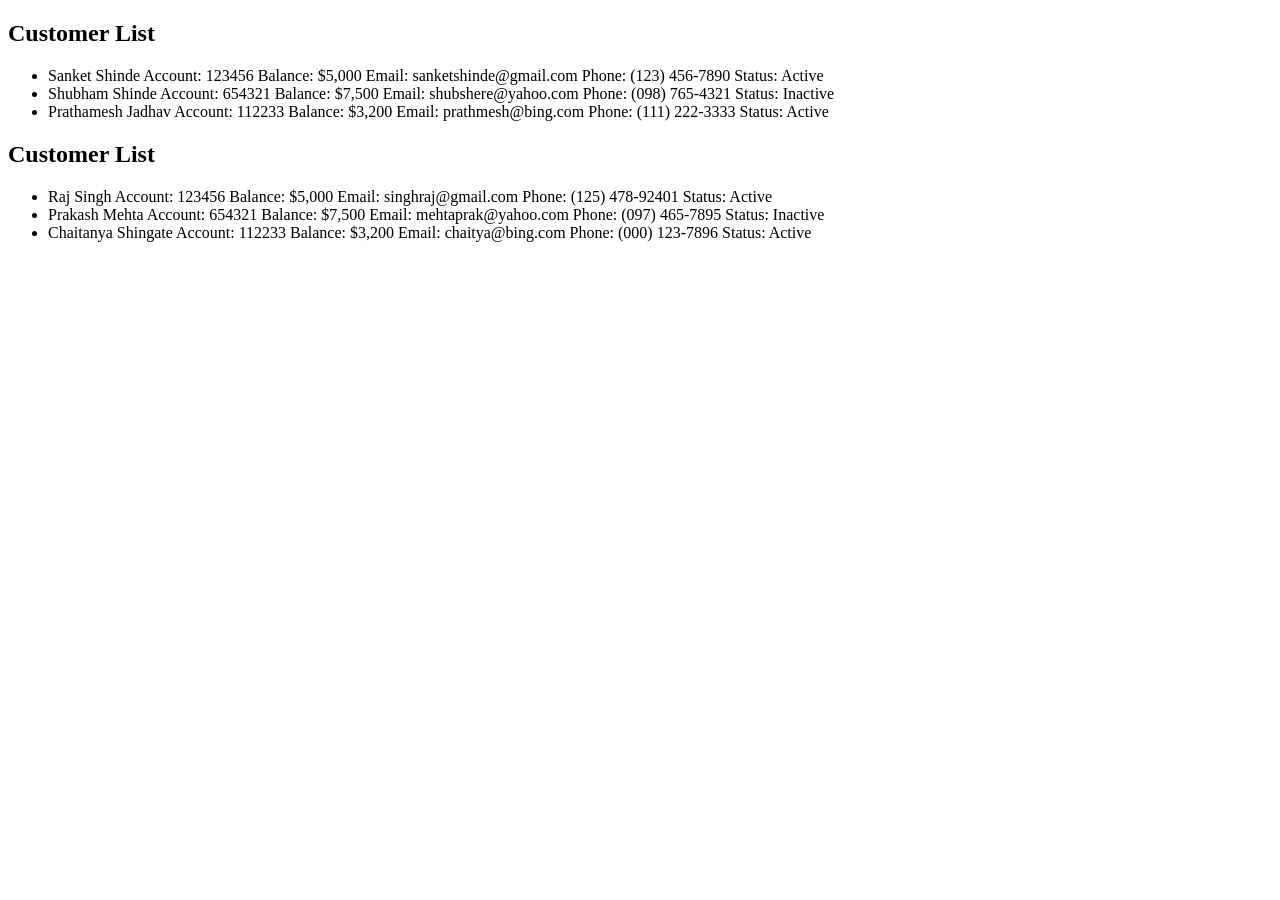
==== HTML files/indexcustomers.html @ b796a16d "initial commit" ====
<!DOCTYPE html>
<html lang="en">

<head>
    <meta charset="UTF-8">
    <meta name="viewport" content="width=device-width, initial-scale=1.0">
    <title>Customer Cards</title>
    <link rel="stylesheet" href="D:\PERSONAL_FINANCIAL_DASHBORAD_PROJECT\IEEE-Hackathon2024\CSS files\stylecustomers.css">
</head>

<body>
    
    <div class="card-container">
        <div class="customer-card">
            <h2>Customer List</h2>
            <ul class="customer-list">
                <li class="customer-item">
                    <span class="customer-name">Sanket Shinde</span>
                    <span class="customer-account">Account: 123456</span>
                    <span class="customer-balance">Balance: $5,000</span>
                    <span class="customer-email">Email: sanketshinde@gmail.com</span>
                    <span class="customer-phone">Phone: (123) 456-7890</span>
                    <span class="customer-status active">Status: Active</span>
                </li>
                <li class="customer-item">
                    <span class="customer-name">Shubham Shinde</span>
                    <span class="customer-account">Account: 654321</span>
                    <span class="customer-balance">Balance: $7,500</span>
                    <span class="customer-email">Email: shubshere@yahoo.com</span>
                    <span class="customer-phone">Phone: (098) 765-4321</span>
                    <span class="customer-status inactive">Status: Inactive</span>
                </li>
                <li class="customer-item">
                    <span class="customer-name">Prathamesh Jadhav</span>
                    <span class="customer-account">Account: 112233</span>
                    <span class="customer-balance">Balance: $3,200</span>
                    <span class="customer-email">Email: prathmesh@bing.com</span>
                    <span class="customer-phone">Phone: (111) 222-3333</span>
                    <span class="customer-status active">Status: Active</span>
                </li>
                <!-- Add more customer items as needed -->
            </ul>
        </div>
    </div>
</body>

</html>


<!DOCTYPE html>
<html lang="en">

<head>
    <meta charset="UTF-8">
    <meta name="viewport" content="width=device-width, initial-scale=1.0">
    <title>Customer Cards</title>
    <link rel="stylesheet" href="stylecustomers.css">
</head>

<body>
    <div class="card-container">
        <div class="customer-card">
            <h2>Customer List</h2>
            <ul class="customer-list">
                <li class="customer-item">
                    <span class="customer-name">Raj Singh</span>
                    <span class="customer-account">Account: 123456</span>
                    <span class="customer-balance">Balance: $5,000</span>
                    <span class="customer-email">Email: singhraj@gmail.com</span>
                    <span class="customer-phone">Phone: (125) 478-92401</span>
                    <span class="customer-status active">Status: Active</span>
                </li>
                <li class="customer-item">
                    <span class="customer-name">Prakash Mehta</span>
                    <span class="customer-account">Account: 654321</span>
                    <span class="customer-balance">Balance: $7,500</span>
                    <span class="customer-email">Email: mehtaprak@yahoo.com</span>
                    <span class="customer-phone">Phone: (097) 465-7895</span>
                    <span class="customer-status inactive">Status: Inactive</span>
                </li>
                <li class="customer-item">
                    <span class="customer-name">Chaitanya Shingate</span>
                    <span class="customer-account">Account: 112233</span>
                    <span class="customer-balance">Balance: $3,200</span>
                    <span class="customer-email">Email: chaitya@bing.com</span>
                    <span class="customer-phone">Phone: (000) 123-7896</span>
                    <span class="customer-status active">Status: Active</span>
                </li>
                <!-- Add more customer items as needed -->
            </ul>
        </div>
    </div>
</body>

</html>
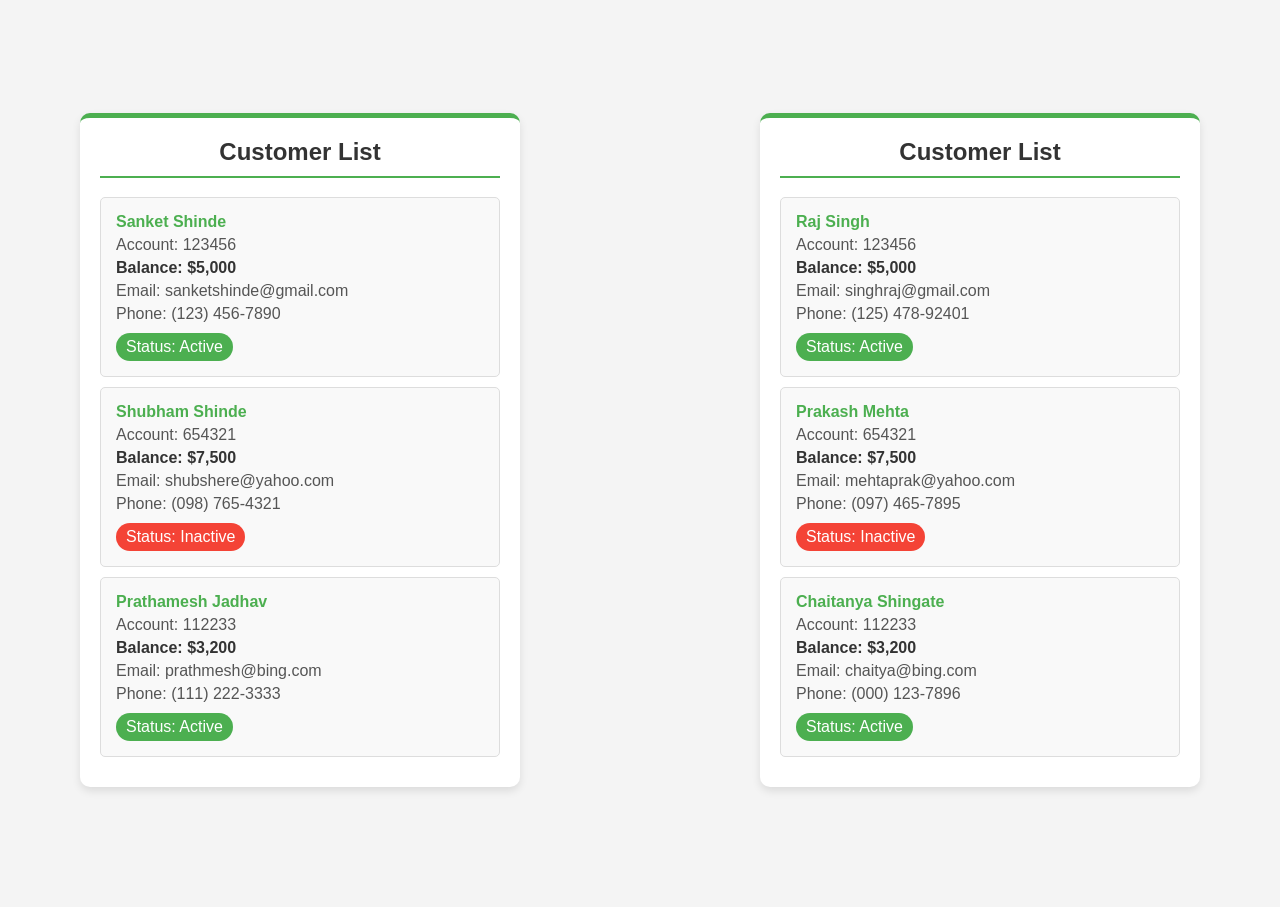
==== commit bcda4fc0: "all ok project final" ====
--- a/HTML files/indexcustomers.html
+++ b/HTML files/indexcustomers.html
@@ -5,7 +5,7 @@
     <meta charset="UTF-8">
     <meta name="viewport" content="width=device-width, initial-scale=1.0">
     <title>Customer Cards</title>
-    <link rel="stylesheet" href="D:\PERSONAL_FINANCIAL_DASHBORAD_PROJECT\IEEE-Hackathon2024\CSS files\stylecustomers.css">
+    <link rel="stylesheet" href="../CSS files/stylecustomers.css">
 </head>
 
 <body>
--- a/CSS files/stylecustomers.css
+++ b/CSS files/stylecustomers.css
@@ -0,0 +1,93 @@
+body {
+    background: url('D:\PERSONAL_FINANCIAL_DASHBORAD_PROJECT\IEEE-Hackathon2024\Images\download (11).jpeg') no-repeat center center fixed;
+    font-family: 'Arial', sans-serif;
+    background-color: #f4f4f4;
+    display: flex;
+    justify-content: center;
+    align-items: center;
+    height: 100vh;
+    margin: 0;
+}
+
+.card-container {
+    display: flex;
+    justify-content: center;
+    align-items: center;
+    padding: 120px;
+    box-shadow: #555;
+}
+
+.customer-card {
+    background-color: #fff;
+    border-radius: 10px;
+    box-shadow: 0 4px 8px rgba(0, 0, 0, 0.1);
+    padding: 20px;
+    width: 400px;
+    text-align: left;
+    border-top: 5px solid #4CAF50;
+    /* Add color border to the top */
+}
+
+.customer-card h2 {
+    margin-top: 0;
+    text-align: center;
+    color: #333;
+    border-bottom: 2px solid #4CAF50;
+    /* Add a bottom border to the heading */
+    padding-bottom: 10px;
+}
+
+.customer-list {
+    list-style-type: none;
+    padding: 0;
+    margin: 0;
+}
+
+.customer-item {
+    background-color: #f9f9f9;
+    border: 1px solid #ddd;
+    border-radius: 5px;
+    padding: 15px;
+    margin-bottom: 10px;
+    display: flex;
+    flex-direction: column;
+    align-items: flex-start;
+}
+
+.customer-item:hover {
+    background-color: #e9e9e9;
+}
+
+.customer-name {
+    font-weight: bold;
+    color: #4CAF50;
+}
+
+.customer-account,
+.customer-balance,
+.customer-email,
+.customer-phone,
+.customer-status {
+    color: #555;
+    margin-top: 5px;
+}
+
+.customer-balance {
+    font-weight: bold;
+    color: #333;
+}
+
+.customer-status {
+    margin-top: 10px;
+    padding: 5px 10px;
+    border-radius: 20px;
+    color: #fff;
+}
+
+.customer-status.active {
+    background-color: #4CAF50;
+}
+
+.customer-status.inactive {
+    background-color: #f44336;
+}
